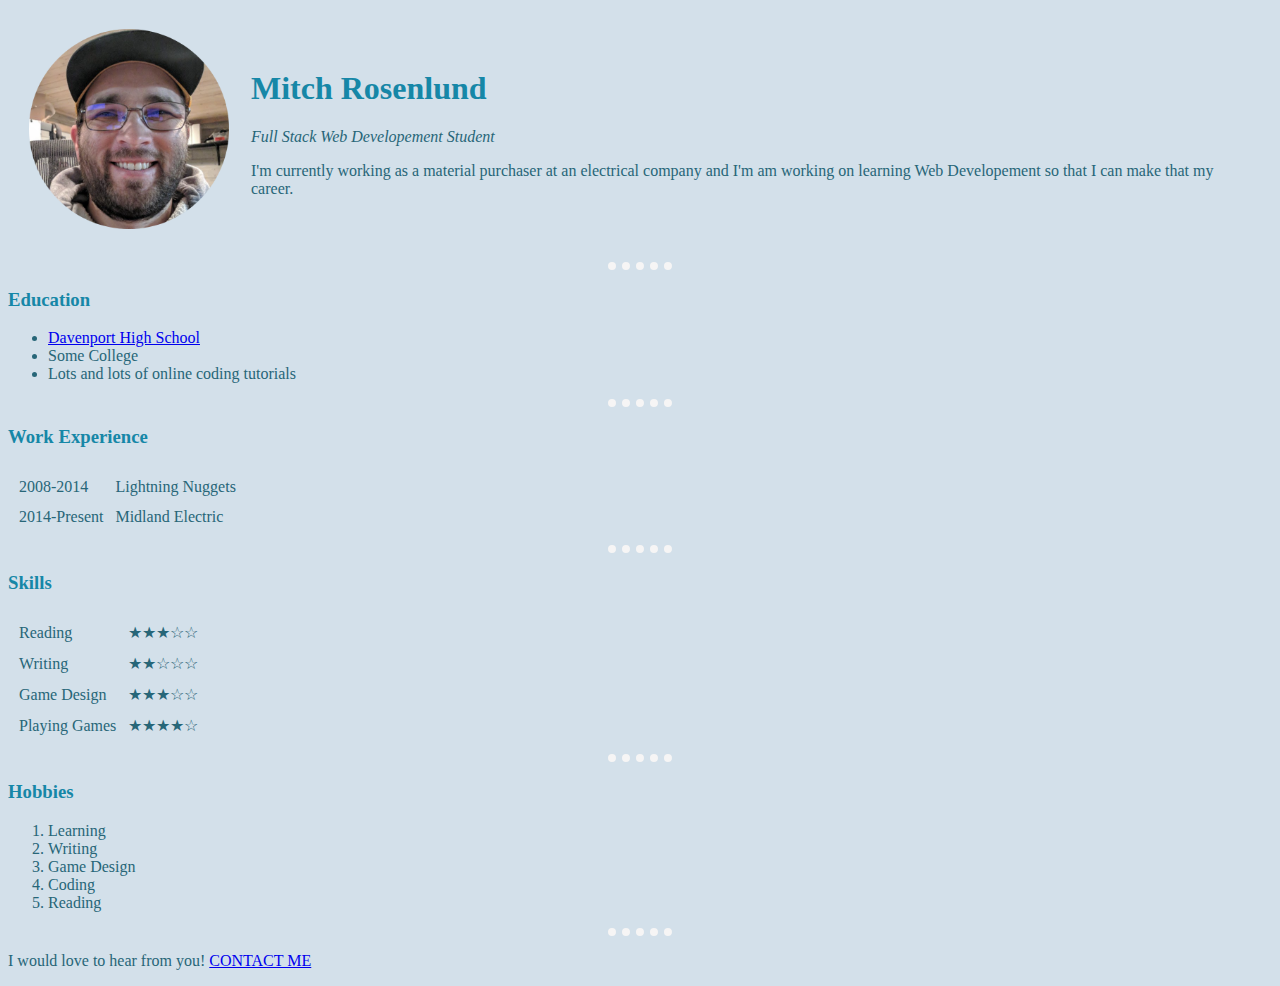
==== index.html @ 86d208e0 "Add files via upload" ====
<!DOCTYPE html>
<html lang="en" dir="ltr">

<head>
  <meta charset="utf-8">
  <title>Mitch's Personal Site</title>
  <link rel="stylesheet" href="css/styles.css">
</head>

<body>
  <table cellspacing="20">
    <tr>
      <td>
        <img src="images/mitch profile picture.png" alt="mitch profile picture" height="200">
      </td>
      <td>
        <h1>Mitch Rosenlund</h1>
        <p><em>Full Stack Web Developement Student</em></p>
        <p>I'm currently working as a material purchaser at an electrical company and I'm am working on learning Web Developement so that I can make that my career.</p>
      </td>
    </tr>
  </table>
  <hr>
  <h3>Education</h3>
  <ul>
    <li><a href="https://www.davenportsd.org/">Davenport High School</a></li>
    <li>Some College</li>
    <li>Lots and lots of online coding tutorials</li>
  </ul>
  <hr>
  <h3>Work Experience</h3>
  <table cellspacing="10">
    <tr>
      <td>2008-2014</td>
      <td>Lightning Nuggets</td>
    </tr>
    <tr>
      <td>2014-Present</td>
      <td>Midland Electric</td>
    </tr>
  </table>
  <hr>
  <h3>Skills</h3>
  <table cellspacing="10">
    <tr class="skill">
      <td>Reading</td>
      <td>★★★☆☆</td>
    </tr>
    <tr class="skill">
      <td>Writing</td>
      <td>★★☆☆☆</td>
    </tr>

    <tr class="skill">
      <td>Game Design</td>
      <td>★★★☆☆</td>
    </tr>
    <tr class="skill">
      <td>Playing Games</td>
      <td>★★★★☆</td>
    </tr class="skill">
  </table>
  <hr>
  <h3>Hobbies</h3>
  <ol>
    <li>Learning</li>
    <li>Writing</li>
    <li>Game Design</li>
    <li>Coding</li>
    <li>Reading</li>
  </ol>
  <hr>
  <p>I would love to hear from you! <a href="contact-info.html">CONTACT ME</a></p>
</body>

</html>
---- css/styles.css ----
/******************* TAG SELECTORS *********************/

body {
  background-color: #d3e0ea;
  color: #276678;
}

hr {
  border: none;
  border-top-style: dotted;
  border-top-width: 8px;
  border-color: #f6f5f5;
  width: 5%;
}

h1, h3 {
  color: #1687a7;
}


/******************* PSUODO CLASS SELECTORS *********************/
.skill:hover {
  font-weight: bold;
}
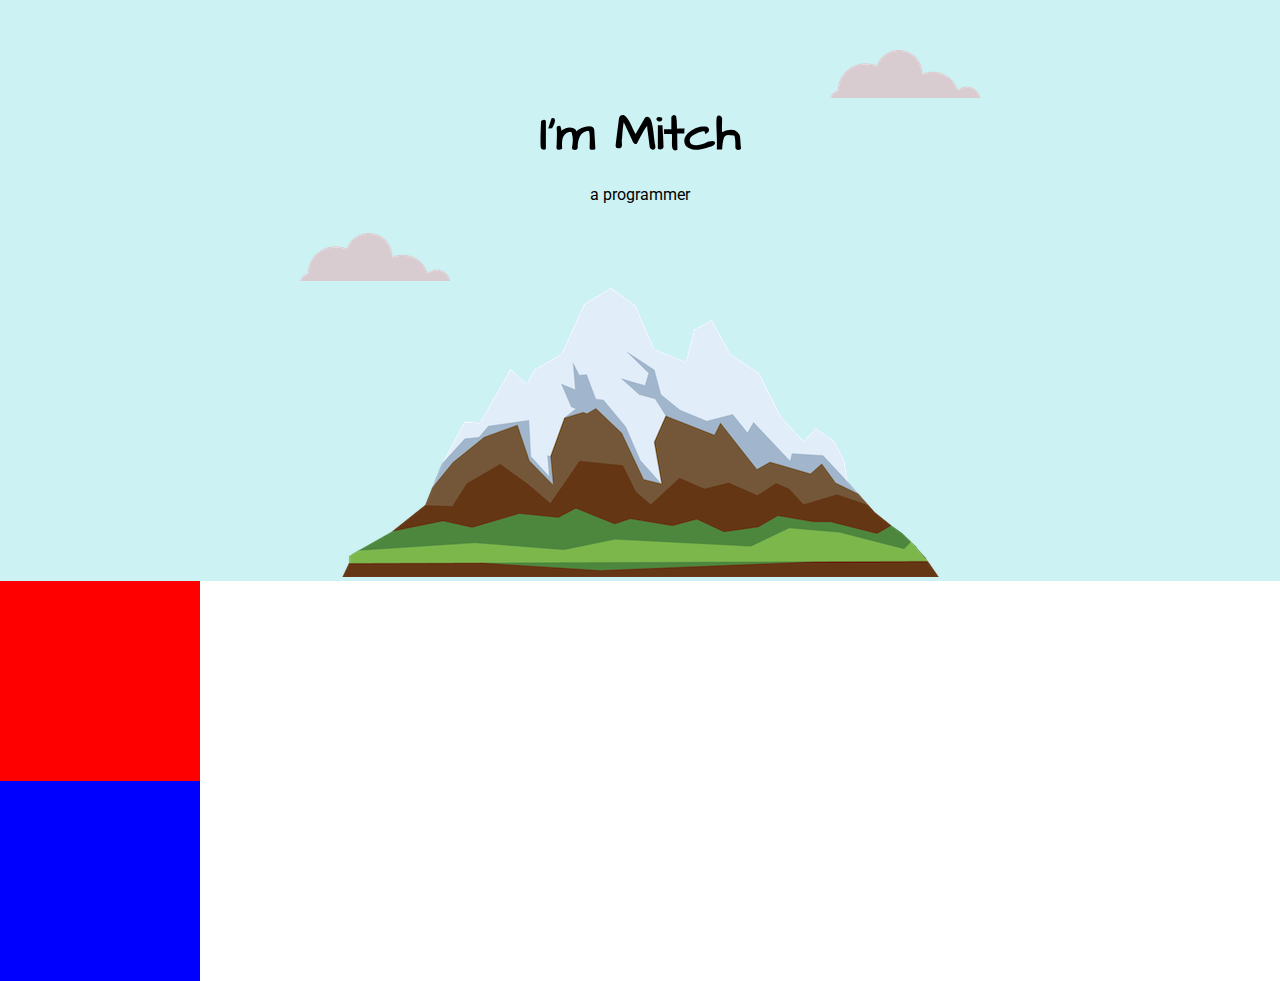
==== commit 84dc5318: "Add files via upload" ====
--- a/index.html
+++ b/index.html
@@ -1,76 +1,26 @@
 <!DOCTYPE html>
 <html lang="en" dir="ltr">
+  <head>
+    <meta charset="utf-8">
+    <title>Mitch Rosenlund</title>
+    <link rel="stylesheet" href="css/styles.css">
+    <link rel="icon" href="favicon.ico">
+    <link rel="preconnect" href="https://fonts.gstatic.com">
+<link href="https://fonts.googleapis.com/css2?family=Architects+Daughter&family=Roboto&display=swap" rel="stylesheet">
+  </head>
+  <body>
+    <div class="top-container">
+      <img class="cloud-one" src="images/cloud.png" alt="cloud-image">
+      <h1>I'm Mitch</h1>
+      <p>a programmer</p>
+      <img class="cloud-two" src="images/cloud.png" alt="cloud-image">
+      <img class= "mountain" src="images/mountain.png" alt="mountain-image">
+    </div>
+    <div class="middle-container">
 
-<head>
-  <meta charset="utf-8">
-  <title>Mitch's Personal Site</title>
-  <link rel="stylesheet" href="css/styles.css">
-</head>
+    </div>
+    <div class="bottom-container">
 
-<body>
-  <table cellspacing="20">
-    <tr>
-      <td>
-        <img src="images/mitch profile picture.png" alt="mitch profile picture" height="200">
-      </td>
-      <td>
-        <h1>Mitch Rosenlund</h1>
-        <p><em>Full Stack Web Developement Student</em></p>
-        <p>I'm currently working as a material purchaser at an electrical company and I'm am working on learning Web Developement so that I can make that my career.</p>
-      </td>
-    </tr>
-  </table>
-  <hr>
-  <h3>Education</h3>
-  <ul>
-    <li><a href="https://www.davenportsd.org/">Davenport High School</a></li>
-    <li>Some College</li>
-    <li>Lots and lots of online coding tutorials</li>
-  </ul>
-  <hr>
-  <h3>Work Experience</h3>
-  <table cellspacing="10">
-    <tr>
-      <td>2008-2014</td>
-      <td>Lightning Nuggets</td>
-    </tr>
-    <tr>
-      <td>2014-Present</td>
-      <td>Midland Electric</td>
-    </tr>
-  </table>
-  <hr>
-  <h3>Skills</h3>
-  <table cellspacing="10">
-    <tr class="skill">
-      <td>Reading</td>
-      <td>★★★☆☆</td>
-    </tr>
-    <tr class="skill">
-      <td>Writing</td>
-      <td>★★☆☆☆</td>
-    </tr>
-
-    <tr class="skill">
-      <td>Game Design</td>
-      <td>★★★☆☆</td>
-    </tr>
-    <tr class="skill">
-      <td>Playing Games</td>
-      <td>★★★★☆</td>
-    </tr class="skill">
-  </table>
-  <hr>
-  <h3>Hobbies</h3>
-  <ol>
-    <li>Learning</li>
-    <li>Writing</li>
-    <li>Game Design</li>
-    <li>Coding</li>
-    <li>Reading</li>
-  </ol>
-  <hr>
-  <p>I would love to hear from you! <a href="contact-info.html">CONTACT ME</a></p>
-</body>
-
+    </div>
+  </body>
 </html>
--- a/css/styles.css
+++ b/css/styles.css
@@ -1,24 +1,56 @@
-/******************* TAG SELECTORS *********************/
+/******************** TAG SELECTORS *******************/
 
 body {
-  background-color: #d3e0ea;
-  color: #276678;
+  margin: 0;
+  text-align: center;
+  font-family: 'Roboto', sans-serif;
 }
 
-hr {
-  border: none;
-  border-top-style: dotted;
-  border-top-width: 8px;
-  border-color: #f6f5f5;
-  width: 5%;
+div {
+  background-color: #ccf2f4;
 }
 
-h1, h3 {
-  color: #1687a7;
+h1 {
+  font-size: 50px;
+  margin-top: 0;
+  margin-bottom: 0;
+  font-family: 'Architects Daughter', cursive;
 }
 
 
-/******************* PSUODO CLASS SELECTORS *********************/
-.skill:hover {
-  font-weight: bold;
+/******************** CLASS SELECTORS *******************/
+
+.top-container {
+  background-color: #ccf2f4;
+  position: relative;
+  padding-top: 100px;
 }
+
+.middle-container {
+  background-color: red;
+  width: 200px;
+  height: 200px;
+}
+
+.bottom-container {
+  background-color: blue;
+  width: 200px;
+  height: 200px;
+}
+
+.cloud-one {
+  position: absolute;
+  right: 300px;
+  top: 50px;
+}
+
+.cloud-two {
+  position: absolute;
+  left: 300px;
+  bottom: 300px;
+}
+
+.mountain {
+  /* z-index: 0;
+  position: relative; */
+}
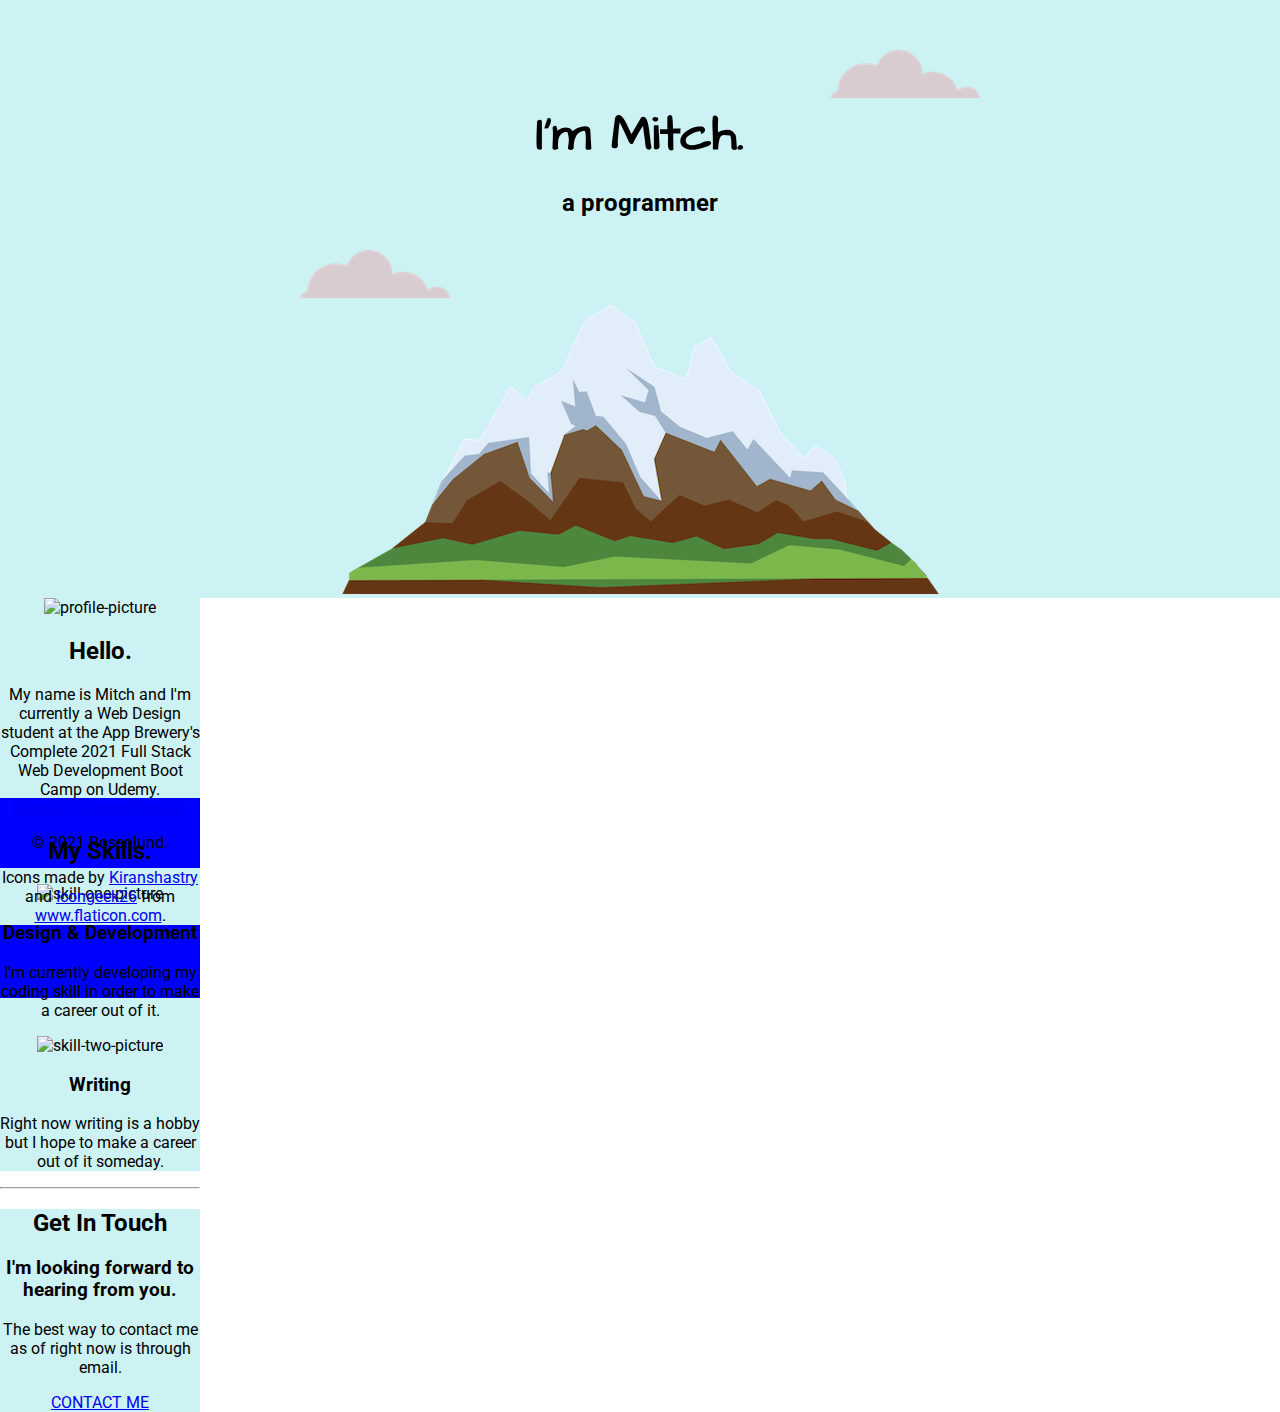
==== commit 83b810ca: "Update index.html" ====
--- a/index.html
+++ b/index.html
@@ -1,26 +1,60 @@
 <!DOCTYPE html>
 <html lang="en" dir="ltr">
-  <head>
-    <meta charset="utf-8">
-    <title>Mitch Rosenlund</title>
-    <link rel="stylesheet" href="css/styles.css">
-    <link rel="icon" href="favicon.ico">
-    <link rel="preconnect" href="https://fonts.gstatic.com">
-<link href="https://fonts.googleapis.com/css2?family=Architects+Daughter&family=Roboto&display=swap" rel="stylesheet">
-  </head>
-  <body>
-    <div class="top-container">
-      <img class="cloud-one" src="images/cloud.png" alt="cloud-image">
-      <h1>I'm Mitch</h1>
-      <p>a programmer</p>
-      <img class="cloud-two" src="images/cloud.png" alt="cloud-image">
-      <img class= "mountain" src="images/mountain.png" alt="mountain-image">
+
+<head>
+  <meta charset="utf-8">
+  <title>Mitch Rosenlund</title>
+  <link rel="stylesheet" href="./css/styles.css">
+  <link rel="icon" href="favicon.ico">
+  <link rel="preconnect" href="https://fonts.gstatic.com">
+  <link href="https://fonts.googleapis.com/css2?family=Architects+Daughter&family=Roboto&display=swap" rel="stylesheet">
+</head>
+
+<body>
+  <div class="top-container">
+    <img class="cloud-one" src="./images/cloud.png" alt="cloud-image">
+    <h1>I'm Mitch.</h1>
+    <h2 class="pro-h2">a programmer</h2>
+    <img class="cloud-two" src="./images/cloud.png" alt="cloud-image">
+    <img class="mountain" src="./images/mountain.png" alt="mountain-image">
+  </div>
+  <div class="middle-container">
+    <div class="profile">
+      <img class="profile-image" src="./images/mitch profile picture.png" alt="profile-picture">
+      <h2>Hello.</h2>
+      <p>My name is Mitch and I'm currently a Web Design student at the App Brewery's Complete 2021 Full Stack Web Development Boot Camp on Udemy.</p>
     </div>
-    <div class="middle-container">
+    <hr>
+    <div class="skills">
+      <h2>My Skills.</h2>
+      <div class="skill-row">
+        <img class="code-image" src="./images/coding.png" alt="skill-one-picture">
+        <h3 class="left-align">Design & Development</h3>
+        <p class="left-align">I'm currently developing my coding skill in order to make a career out of it.</p>
+      </div>
+      <div class="skill-row">
+        <img class="writing-image" src="./images/writing.png" alt="skill-two-picture">
+        <h3 class="left-align">Writing</h3>
+        <p class="left-align">Right now writing is a hobby but I hope to make a career out of it someday.</p>
+      </div>
+    </div>
+    <hr>
+    <div class="contact-me">
+      <h2>Get In Touch</h2>
+      <h3>I'm looking forward to hearing from you.</h3>
+      <p>The best way to contact me as of right now is through email.</p>
+      <a href="#" class="contact-button">CONTACT ME</a>
+    </div>
+  </div>
 
-    </div>
-    <div class="bottom-container">
 
-    </div>
-  </body>
+  <div class="bottom-container">
+    <a class="footer-link" href="https://www.linkedin.com/">LinkedIn</a>
+    <a class="footer-link" href="https://twitter.com/">Twitter</a>
+    <a class="footer-link" href="https://www.appbrewery.co/">Website</a>
+    <p class="copyright-text">© 2021 Rosenlund.</p>
+    <div class="icon-credit">Icons made by <a href="https://www.flaticon.com/authors/kiranshastry" title="Kiranshastry">Kiranshastry</a> and <a href="https://www.flaticon.com/authors/icongeek26" title="Icongeek26">Icongeek26</a> from <a href="https://www.flaticon.com/" title="Flaticon">www.flaticon.com</a>.</div>
+  </div>
+</body>
+
 </html>
